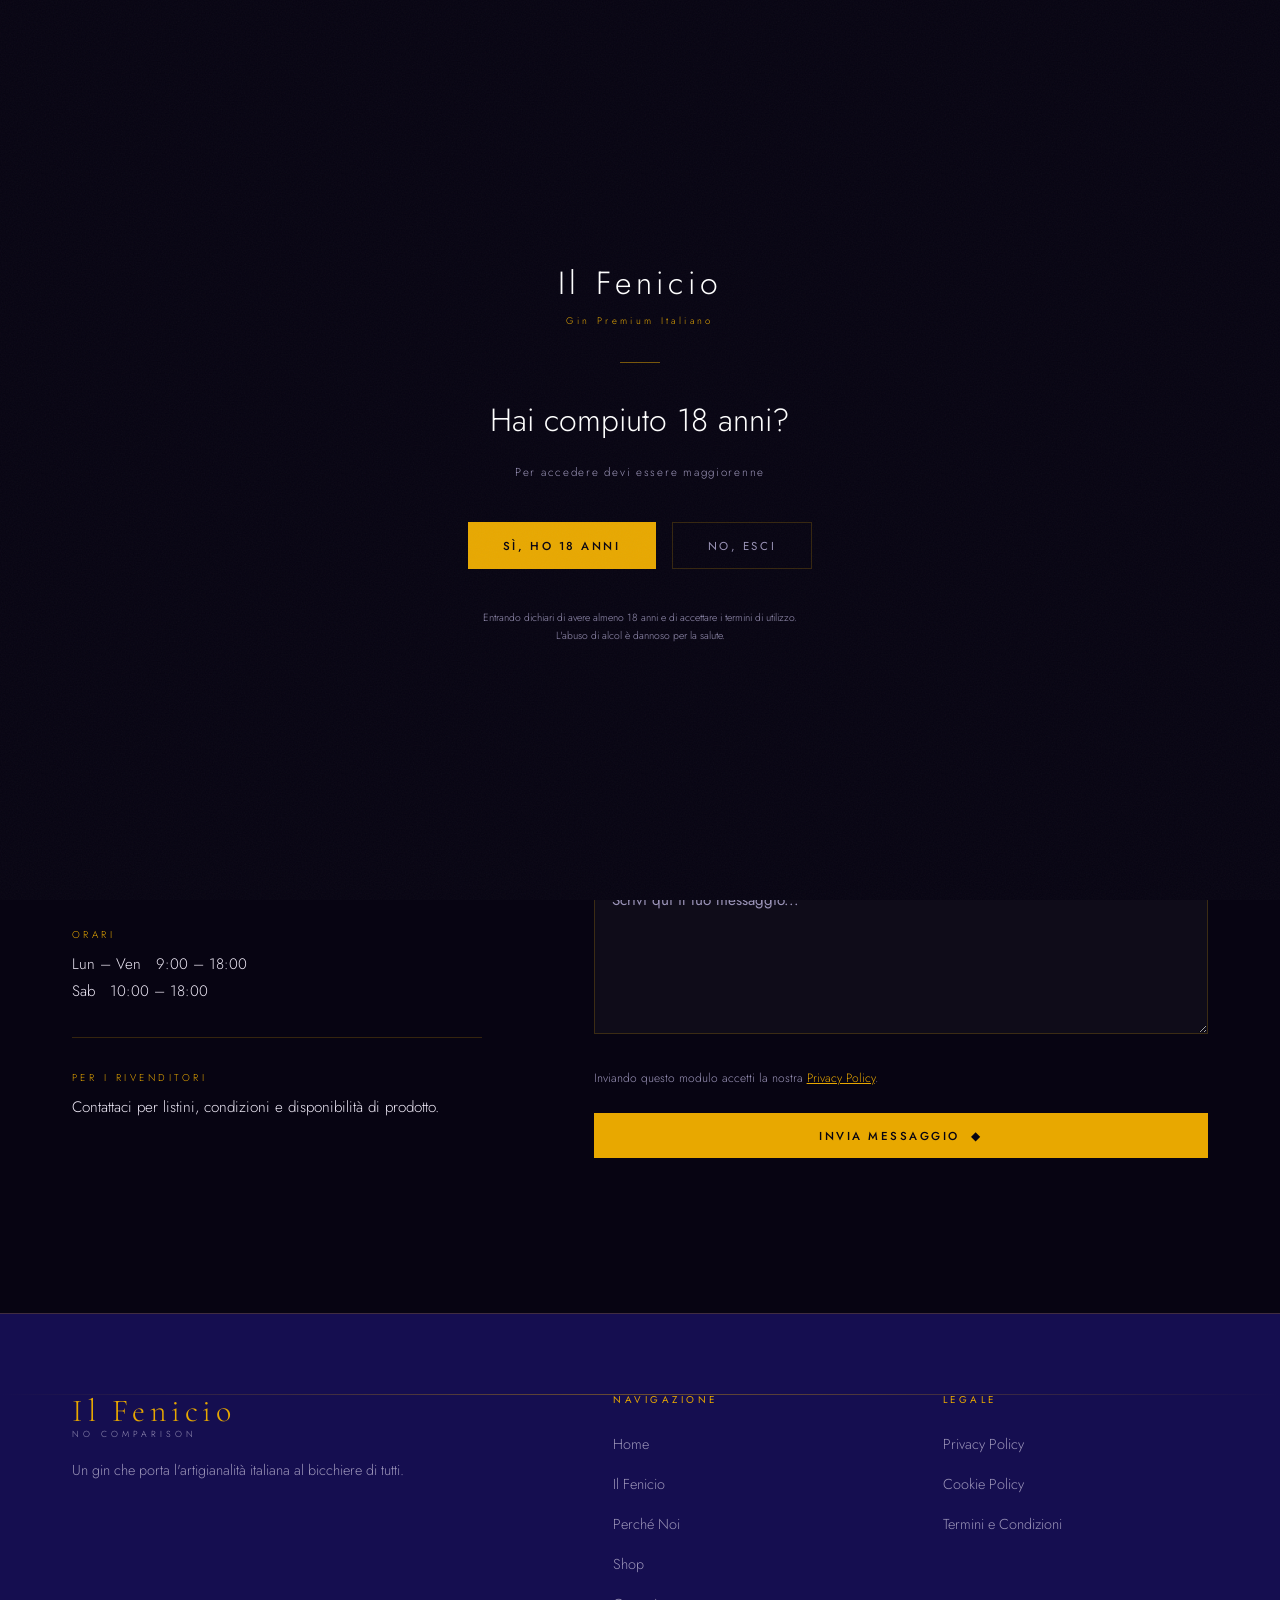
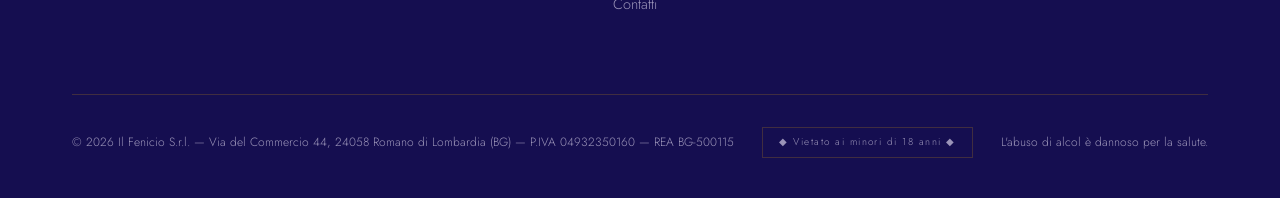
==== contatti.html @ 761fc436 "primo caricamento sito Il Fenicio Gin" ====
﻿<!DOCTYPE html>
<html lang="it">
<head>
  <meta charset="UTF-8">
  <meta name="viewport" content="width=device-width, initial-scale=1.0">
  <title>Contatti — Il Fenicio</title>
  <meta name="description" content="Contatta Il Fenicio Gin. Siamo disponibili per rivenditori, bartender e appassionati.">
  <meta property="og:title" content="Contatti — Il Fenicio">
  <meta property="og:description" content="Scrivici per informazioni su Il Fenicio Gin. Disponibili per rivenditori, bartender e appassionati.">
  <meta property="og:type" content="website">
  <meta property="og:image" content="https://ilfeniciogin.it/img/og-image.jpg">
  <meta name="theme-color" content="#070412">
  <link rel="icon" href="data:image/svg+xml,<svg xmlns='http://www.w3.org/2000/svg' viewBox='0 0 100 100'><text y='.9em' font-size='90'>🍸</text></svg>">
  <link rel="stylesheet" href="css/fonts.css">
  <link rel="stylesheet" href="css/style.css">
</head>
<body>

  <nav class="nav">
    <a href="index.html" class="nav-logo">Il Fenicio <span>Established 2026</span></a>
    <button class="nav-toggle" aria-label="Apri menu"><span></span><span></span><span></span></button>
    <ul class="nav-links">
      <li><a href="index.html">Home</a></li>
      <li><a href="il-gin.html">Il Fenicio</a></li>
      <li><a href="perche-noi.html">Perché Noi</a></li>
      <li><a href="shop.html" class="nav-shop">Shop</a></li>
      <li><a href="contatti.html">Contatti</a></li>
    </ul>
  </nav>

  <div class="page-hero">
    <div class="page-hero-bg"></div>
    <div class="container page-hero-content">
      <span class="section-label">Scrivici</span>
      <h1>Con<em style="color:var(--gold);font-style:italic">tatti</em></h1>
    </div>
  </div>

  <section>
    <div class="container">
      <div class="contact-grid">

        <!-- INFO -->
        <div class="contact-info reveal">
          <h2 style="color:var(--white); font-size:clamp(2rem,5vw,3.5rem); line-height:1.1; margin-bottom:2.5rem">Don't Waste<br><em style="color:var(--gold)">Your Time.</em></h2>

          <div class="contact-detail">
            <div class="contact-detail-label">Email</div>
            <p>ilfeniciogin@gmail.com</p>
          </div>
          <div class="contact-detail">
            <div class="contact-detail-label">Sede</div>
            <p>Bergamo</p>
          </div>
          <div class="contact-detail">
            <div class="contact-detail-label">Orari</div>
            <p>Lun – Ven &nbsp; 9:00 – 18:00<br>Sab &nbsp; 10:00 – 18:00</p>
          </div>
          <div class="contact-detail">
            <div class="contact-detail-label">Per i Rivenditori</div>
            <p>Contattaci per listini, condizioni e disponibilità di prodotto.</p>
          </div>
        </div>

        <!-- FORM -->
        <div class="reveal delay-1">
          <form class="contact-form" action="https://api.web3forms.com/submit" method="POST">
            <input type="hidden" name="access_key" value="f5e52835-49c0-42bb-b066-ba8b397bc527">
            <input type="hidden" name="subject" value="Nuovo messaggio — Il Fenicio Gin">
            <input type="hidden" name="redirect" value="https://ilfeniciogin.it/contatti.html">
            <input type="checkbox" name="botcheck" style="display:none">
            <div class="contact-form-name-row" style="display:grid;grid-template-columns:1fr 1fr;gap:1rem">
              <div class="form-group">
                <label for="nome">Nome</label>
                <input type="text" id="nome" name="nome" placeholder="Il tuo nome" required>
              </div>
              <div class="form-group">
                <label for="cognome">Cognome</label>
                <input type="text" id="cognome" name="cognome" placeholder="Il tuo cognome">
              </div>
            </div>
            <div class="form-group">
              <label for="email">Email</label>
              <input type="email" id="email" name="email" placeholder="la.tua@email.it" required>
            </div>
            <div class="form-group">
              <label for="tipo">Sei un</label>
              <select id="tipo" name="tipo">
                <option value="">Seleziona...</option>
                <option value="appassionato">Appassionato</option>
                <option value="bartender">Bartender</option>
                <option value="rivenditore">Rivenditore</option>
                <option value="ristoratore">Ristoratore</option>
                <option value="altro">Altro</option>
              </select>
            </div>
            <div class="form-group">
              <label for="messaggio">Messaggio</label>
              <textarea id="messaggio" name="messaggio" placeholder="Scrivi qui il tuo messaggio..." required></textarea>
            </div>
            <p style="font-size:0.75rem;margin-bottom:1.5rem;max-width:none">
              Inviando questo modulo accetti la nostra <a href="privacy.html" style="color:var(--gold);text-decoration:underline">Privacy Policy</a>.
            </p>
            <button type="submit" class="btn btn-gold" style="width:100%;justify-content:center">
              Invia Messaggio &nbsp;◆
            </button>
          </form>
        </div>

      </div>
    </div>
  </section>

  <footer>
    <div class="container">
      <div class="footer-grid">
        <div class="footer-brand">
          <div class="footer-brand-logo">Il Fenicio <span>No Comparison</span></div>
          <p>Un gin che porta l'artigianalità italiana al bicchiere di tutti.</p>
        </div>
        <div class="footer-col">
          <h4>Navigazione</h4>
          <ul>
            <li><a href="index.html">Home</a></li>
            <li><a href="il-gin.html">Il Fenicio</a></li>
            <li><a href="perche-noi.html">Perché Noi</a></li>
            <li><a href="shop.html">Shop</a></li>
            <li><a href="contatti.html">Contatti</a></li>
          </ul>
        </div>
        <div class="footer-col">
          <h4>Legale</h4>
          <ul>
            <li><a href="privacy.html">Privacy Policy</a></li>
            <li><a href="cookie-policy.html">Cookie Policy</a></li>
            <li><a href="termini.html">Termini e Condizioni</a></li>
          </ul>
        </div>
      </div>
      <div class="footer-bottom">
        <p>© 2026 Il Fenicio S.r.l. — Via del Commercio 44, 24058 Romano di Lombardia (BG) — P.IVA 04932350160 — REA BG-500115</p>
        <span class="age-badge">◆ Vietato ai minori di 18 anni ◆</span>
        <p>L'abuso di alcol è dannoso per la salute.</p>
      </div>
    </div>
  </footer>
  <script src="js/main.js"></script>
  <script>
    (function(){
      var oldForm = document.querySelector('.contact-form');
      if(!oldForm) return;
      var newForm = oldForm.cloneNode(true);
      oldForm.parentNode.replaceChild(newForm, oldForm);
      newForm.addEventListener('submit', async function(e){
        e.preventDefault();
        var btn = newForm.querySelector('button[type="submit"]');
        btn.textContent = 'Invio in corso...';
        btn.disabled = true;
        btn.style.opacity = '0.6';
        var data = new FormData(newForm);
        try {
          var res = await fetch('https://api.web3forms.com/submit', {method:'POST', body:data});
          var json = await res.json();
          if(json.success){
            btn.textContent = 'Messaggio inviato ◆';
          } else {
            btn.textContent = 'Errore, riprova';
            btn.disabled = false;
            btn.style.opacity = '1';
          }
        } catch(err) {
          btn.textContent = 'Errore, riprova';
          btn.disabled = false;
          btn.style.opacity = '1';
        }
      });
    })();
  </script>

  <!-- COOKIE BANNER -->
  <div id="cookie-banner" style="display:none">
    <p>Utilizziamo cookie tecnici necessari al funzionamento del sito. Per maggiori informazioni consulta la nostra <a href="cookie-policy.html">Cookie Policy</a>.</p>
    <div class="cookie-btns">
      <button id="cookie-accept">Accetta</button>
      <button id="cookie-reject">Rifiuta</button>
    </div>
  </div>
  <script>
    (function(){
      if(!localStorage.getItem('fenicio_cookie')){
        document.getElementById('cookie-banner').style.display='flex';
      }
      document.getElementById('cookie-accept').onclick=function(){
        localStorage.setItem('fenicio_cookie','accepted');
        document.getElementById('cookie-banner').style.display='none';
      };
      document.getElementById('cookie-reject').onclick=function(){
        localStorage.setItem('fenicio_cookie','rejected');
        document.getElementById('cookie-banner').style.display='none';
      };
    })();
  </script>
</body>
</html>
---- css/fonts.css ----
@font-face {
  font-family: 'Cormorant Garamond';
  font-style: normal;
  font-weight: 300;
  font-display: swap;
  src: url('../fonts/cormorant-normal-300.ttf') format('truetype');
}
@font-face {
  font-family: 'Cormorant Garamond';
  font-style: normal;
  font-weight: 400;
  font-display: swap;
  src: url('../fonts/cormorant-normal-400.ttf') format('truetype');
}
@font-face {
  font-family: 'Cormorant Garamond';
  font-style: normal;
  font-weight: 600;
  font-display: swap;
  src: url('../fonts/cormorant-normal-600.ttf') format('truetype');
}
@font-face {
  font-family: 'Cormorant Garamond';
  font-style: italic;
  font-weight: 300;
  font-display: swap;
  src: url('../fonts/cormorant-italic-300.ttf') format('truetype');
}
@font-face {
  font-family: 'Cormorant Garamond';
  font-style: italic;
  font-weight: 400;
  font-display: swap;
  src: url('../fonts/cormorant-italic-400.ttf') format('truetype');
}
@font-face {
  font-family: 'Jost';
  font-style: normal;
  font-weight: 300;
  font-display: swap;
  src: url('../fonts/jost-normal-300.ttf') format('truetype');
}
@font-face {
  font-family: 'Jost';
  font-style: normal;
  font-weight: 400;
  font-display: swap;
  src: url('../fonts/jost-normal-400.ttf') format('truetype');
}
@font-face {
  font-family: 'Jost';
  font-style: normal;
  font-weight: 500;
  font-display: swap;
  src: url('../fonts/jost-normal-500.ttf') format('truetype');
}
---- css/style.css ----
/* ===========================
   IL FENICIO — Design System
   =========================== */

:root {
  --deep:       #070412;
  --violet:     #2A1880;
  --violet-mid: #150E50;
  --gold:       #E8A800;
  --gold-light: #F5C842;
  --white:      #FFFFFF;
  --off-white:  #EDE8F5;
  --muted:      #9B94B8;
  --border:     rgba(232, 168, 0, 0.2);
  --font-display: 'Cormorant Garamond', serif;
  --font-body:    'Jost', sans-serif;
  --ease: 0.4s cubic-bezier(0.25, 0.46, 0.45, 0.94);
}

*, *::before, *::after { box-sizing: border-box; margin: 0; padding: 0; }

html { scroll-behavior: smooth; }

body {
  background: var(--deep);
  color: var(--off-white);
  font-family: var(--font-body);
  font-weight: 300;
  line-height: 1.7;
  overflow-x: hidden;
}

/* Grain texture */
body::after {
  content: '';
  position: fixed;
  inset: 0;
  background-image: url("data:image/svg+xml,%3Csvg xmlns='http://www.w3.org/2000/svg' width='300' height='300'%3E%3Cfilter id='n'%3E%3CfeTurbulence type='fractalNoise' baseFrequency='0.75' numOctaves='4' stitchTiles='stitch'/%3E%3C/filter%3E%3Crect width='100%25' height='100%25' filter='url(%23n)' opacity='0.04'/%3E%3C/svg%3E");
  pointer-events: none;
  z-index: 9999;
}

h1, h2, h3, h4 {
  font-family: var(--font-display);
  font-weight: 400;
  letter-spacing: 0.04em;
  line-height: 1.1;
}

h1 { font-size: clamp(3.5rem, 9vw, 8rem); }
h2 { font-size: clamp(2rem, 4vw, 3.5rem); }
h3 { font-size: clamp(1.3rem, 2vw, 1.9rem); }

p {
  font-size: clamp(0.9rem, 1.4vw, 1.05rem);
  color: var(--muted);
  max-width: 65ch;
  line-height: 1.8;
}

a { color: inherit; text-decoration: none; }
img { max-width: 100%; display: block; }

.container {
  max-width: 1200px;
  margin: 0 auto;
  padding: 0 2rem;
}

.ornament {
  display: flex;
  align-items: center;
  gap: 1rem;
  color: var(--gold);
  font-size: 0.7rem;
  letter-spacing: 0.4em;
  text-transform: uppercase;
}
.ornament::before, .ornament::after {
  content: '';
  flex: 1;
  height: 1px;
  background: linear-gradient(to right, transparent, var(--gold), transparent);
}

/* ── NAVIGATION ── */
.nav {
  position: fixed;
  top: 0; left: 0; right: 0;
  z-index: 100;
  padding: 1.8rem 2rem;
  display: flex;
  align-items: center;
  justify-content: space-between;
  transition: background var(--ease), padding var(--ease), border-color var(--ease);
  background: rgba(7, 4, 18, 0.75);
  backdrop-filter: blur(16px);
  border-bottom: 1px solid var(--border);
}

/* Homepage: navbar trasparente finché non si scrolla */
.page-home .nav {
  background: transparent;
  backdrop-filter: none;
  border-bottom-color: transparent;
}
.page-home .nav.scrolled {
  background: rgba(7, 4, 18, 0.95);
  backdrop-filter: blur(24px);
  border-bottom-color: var(--border);
}
.nav.scrolled {
  background: rgba(7, 4, 18, 0.95);
  backdrop-filter: blur(24px);
  padding: 1rem 2rem;
  border-bottom-color: var(--border);
}
.nav.menu-open {
  backdrop-filter: none !important;
  background: transparent !important;
  border-bottom-color: transparent !important;
}
.nav-logo {
  font-family: var(--font-display);
  font-size: 1.5rem;
  letter-spacing: 0.18em;
  color: var(--gold);
  line-height: 1;
}
.nav-logo span {
  display: block;
  font-family: var(--font-body);
  font-size: 0.52rem;
  letter-spacing: 0.45em;
  color: var(--muted);
  text-transform: uppercase;
  margin-top: 2px;
}
.nav-links {
  display: flex;
  gap: 2.5rem;
  list-style: none;
}
.nav-links a {
  font-size: 0.72rem;
  letter-spacing: 0.22em;
  text-transform: uppercase;
  color: var(--muted);
  transition: color var(--ease);
  position: relative;
  padding-bottom: 3px;
}
.nav-links a::after {
  content: '';
  position: absolute;
  bottom: 0; left: 0;
  width: 0; height: 1px;
  background: var(--gold);
  transition: width var(--ease);
}
.nav-links a:hover, .nav-links a.active { color: var(--gold); }
.nav-links a:hover::after, .nav-links a.active::after { width: 100%; }
.nav-links a.nav-shop {
  color: var(--gold);
  font-weight: 500;
  letter-spacing: 0.28em;
}
.nav-links a.nav-shop::after { width: 0; }
.nav-links a.nav-shop:hover::after { width: 100%; }

.nav-toggle {
  display: none;
  flex-direction: column;
  gap: 6px;
  cursor: pointer;
  background: none;
  border: none;
  padding: 4px;
}
.nav-toggle span {
  display: block;
  width: 22px;
  height: 1px;
  background: var(--gold);
  transition: var(--ease);
}

@media (max-width: 768px) {
  .nav-toggle { display: flex; }
  .nav-links {
    position: fixed;
    inset: 0;
    background: rgba(7, 4, 18, 0.98);
    backdrop-filter: blur(24px);
    flex-direction: column;
    align-items: center;
    justify-content: center;
    gap: 2.5rem;
    opacity: 0;
    pointer-events: none;
    transition: opacity 0.35s ease;
    z-index: 99;
  }
  .nav-links.open {
    opacity: 1;
    pointer-events: auto;
  }
  .nav-links a {
    font-size: 1.4rem;
    letter-spacing: 0.25em;
    transition: color var(--ease), transform 0.3s ease;
  }
  .nav-links a.nav-shop { font-size: 1.4rem; }
  .nav-toggle.open span:nth-child(1) {
    transform: translateY(7px) rotate(45deg);
  }
  .nav-toggle.open span:nth-child(2) {
    opacity: 0;
    transform: scaleX(0);
  }
  .nav-toggle.open span:nth-child(3) {
    transform: translateY(-7px) rotate(-45deg);
  }
  .nav-toggle span {
    transition: transform var(--ease), opacity var(--ease);
  }
}

/* ── HERO ── */
#particles {
  position: absolute;
  inset: 0;
  z-index: 1;
  pointer-events: none;
}

.hero {
  min-height: 100vh;
  display: grid;
  place-items: center;
  position: relative;
  overflow: hidden;
  padding: 7rem 2rem 5rem;
}
.hero-bg {
  position: absolute;
  inset: 0;
  background:
    radial-gradient(ellipse 90% 70% at 50% 45%, rgba(42, 24, 128, 0.85) 0%, rgba(20, 10, 60, 0.6) 50%, transparent 80%),
    var(--deep);
  z-index: 0;
}
.hero-bg::after {
  content: '';
  position: absolute;
  inset: 0;
  background: repeating-linear-gradient(
    0deg,
    transparent,
    transparent 38px,
    rgba(232, 168, 0, 0.012) 38px,
    rgba(232, 168, 0, 0.012) 40px
  );
}
.hero-content {
  position: relative;
  z-index: 2;
  text-align: center;
  display: flex;
  flex-direction: column;
  align-items: center;
  gap: 1.2rem;
}
.hero-eyebrow {
  font-size: 0.68rem;
  letter-spacing: 0.55em;
  text-transform: uppercase;
  color: var(--gold);
  opacity: 0;
  transform: translateY(-10px);
  transition: opacity 0.8s ease, transform 0.8s ease;
}
.hero-eyebrow.visible { opacity: 1; transform: translateY(0); }

/* Word reveal */
.hero-title {
  color: var(--white);
  line-height: 0.88;
}
.hero-title em {
  display: block;
  font-style: italic;
  color: var(--gold);
  text-shadow: 0 0 120px rgba(232, 168, 0, 0.5), 0 0 40px rgba(232, 168, 0, 0.3);
}
.word-reveal {
  display: block;
  opacity: 0;
  transform: translateY(40px) skewY(3deg);
  transition: opacity 0.9s cubic-bezier(0.16, 1, 0.3, 1), transform 0.9s cubic-bezier(0.16, 1, 0.3, 1);
}
.word-reveal.visible { opacity: 1; transform: translateY(0) skewY(0); }

/* Bottle wrap & effects */
.bottle-wrap {
  position: relative;
  width: min(280px, 40vw);
  display: flex;
  justify-content: center;
  align-items: flex-end;
  opacity: 0;
  transform: translateY(30px);
  transition: opacity 1s ease 0.6s, transform 1s ease 0.6s;
}
.bottle-wrap.visible { opacity: 1; transform: translateY(0); }

.hero-bottle {
  width: 100%;
  position: relative;
  z-index: 3;
  filter: drop-shadow(0 20px 40px rgba(42, 24, 128, 0.8)) drop-shadow(0 0 80px rgba(232, 168, 0, 0.15));
  animation: float 7s ease-in-out infinite;
}

/* Pulsing glow behind bottle */
.bottle-glow {
  position: absolute;
  width: 200%;
  height: 200%;
  top: 50%; left: 50%;
  transform: translate(-50%, -50%);
  background: radial-gradient(ellipse, rgba(42, 24, 128, 0.7) 0%, rgba(232, 168, 0, 0.08) 40%, transparent 70%);
  border-radius: 50%;
  animation: glowPulse 4s ease-in-out infinite;
  z-index: 1;
}

/* Expanding rings */
.bottle-ring {
  position: absolute;
  border-radius: 50%;
  border: 1px solid rgba(232, 168, 0, 0.3);
  top: 50%; left: 50%;
  transform: translate(-50%, -50%) scale(0);
  z-index: 2;
}
.ring-1 { width: 120%; height: 120%; animation: ringExpand 4s ease-out 0s infinite; }
.ring-2 { width: 150%; height: 150%; animation: ringExpand 4s ease-out 1.2s infinite; }
.ring-3 { width: 180%; height: 180%; animation: ringExpand 4s ease-out 2.4s infinite; }

/* Light rays */
.bottle-rays {
  position: absolute;
  width: 100%;
  height: 100%;
  top: 0; left: 0;
  z-index: 2;
  background:
    conic-gradient(from 0deg at 50% 50%,
      transparent 0deg,
      rgba(232, 168, 0, 0.04) 10deg,
      transparent 20deg,
      transparent 60deg,
      rgba(232, 168, 0, 0.04) 70deg,
      transparent 80deg,
      transparent 160deg,
      rgba(232, 168, 0, 0.03) 170deg,
      transparent 180deg,
      transparent 240deg,
      rgba(232, 168, 0, 0.04) 250deg,
      transparent 260deg,
      transparent 300deg,
      rgba(232, 168, 0, 0.03) 310deg,
      transparent 320deg
    );
  border-radius: 50%;
  width: 300%;
  height: 300%;
  top: 50%; left: 50%;
  transform: translate(-50%, -50%);
  animation: raysRotate 20s linear infinite;
}

/* Reflection puddle */
.bottle-reflection {
  position: absolute;
  bottom: -20px;
  left: 50%;
  transform: translateX(-50%);
  width: 60%;
  height: 30px;
  background: radial-gradient(ellipse, rgba(232, 168, 0, 0.2) 0%, transparent 70%);
  filter: blur(8px);
  z-index: 2;
  animation: reflectionPulse 7s ease-in-out infinite;
}

.hero-sub {
  font-size: 0.72rem;
  letter-spacing: 0.45em;
  text-transform: uppercase;
  color: var(--muted);
  display: flex;
  align-items: center;
  gap: 1rem;
  opacity: 0;
  transform: translateY(10px);
  transition: opacity 0.8s ease 1s, transform 0.8s ease 1s;
}
.hero-sub.visible { opacity: 1; transform: translateY(0); }
.hero-sub::before, .hero-sub::after { content: '◆'; color: var(--gold); font-size: 0.45rem; }

.hero-cta {
  display: flex;
  gap: 1rem;
  flex-wrap: wrap;
  justify-content: center;
  opacity: 0;
  transform: translateY(10px);
  transition: opacity 0.8s ease 1.2s, transform 0.8s ease 1.2s;
}
.hero-cta.visible { opacity: 1; transform: translateY(0); }

.scroll-line {
  position: absolute;
  bottom: 2.5rem;
  left: 50%;
  transform: translateX(-50%);
  display: flex;
  flex-direction: column;
  align-items: center;
  gap: 8px;
  color: var(--muted);
  font-size: 0.6rem;
  letter-spacing: 0.35em;
  text-transform: uppercase;
  animation: pulse 2.5s ease-in-out infinite;
  z-index: 2;
}
.scroll-line::after {
  content: '';
  width: 1px;
  height: 42px;
  background: linear-gradient(to bottom, var(--gold), transparent);
}

/* ── NEW KEYFRAMES ── */
@keyframes glowPulse {
  0%, 100% { opacity: 0.6; transform: translate(-50%, -50%) scale(1); }
  50%       { opacity: 1;   transform: translate(-50%, -50%) scale(1.15); }
}
@keyframes ringExpand {
  0%   { transform: translate(-50%, -50%) scale(0.3); opacity: 0.8; }
  100% { transform: translate(-50%, -50%) scale(1.4); opacity: 0; }
}
@keyframes raysRotate {
  from { transform: translate(-50%, -50%) rotate(0deg); }
  to   { transform: translate(-50%, -50%) rotate(360deg); }
}
@keyframes reflectionPulse {
  0%, 100% { opacity: 0.6; width: 55%; }
  50%       { opacity: 1;   width: 70%; }
}

/* ── BUTTONS ── */
.btn {
  display: inline-flex;
  align-items: center;
  gap: 0.5rem;
  padding: 0.9rem 2.2rem;
  font-family: var(--font-body);
  font-size: 0.72rem;
  letter-spacing: 0.22em;
  text-transform: uppercase;
  cursor: pointer;
  border: none;
  transition: all var(--ease);
}
.btn-gold {
  background: var(--gold);
  color: var(--deep);
  font-weight: 500;
}
.btn-gold:hover {
  background: var(--gold-light);
  transform: translateY(-3px);
  box-shadow: 0 10px 35px rgba(232, 168, 0, 0.3);
}
.btn-outline {
  background: transparent;
  color: var(--gold);
  border: 1px solid rgba(232, 168, 0, 0.4);
}
.btn-outline:hover {
  border-color: var(--gold);
  background: rgba(232, 168, 0, 0.06);
  transform: translateY(-3px);
}

/* ── SECTIONS ── */
section { padding: 8rem 0; }
.section-label {
  font-size: 0.63rem;
  letter-spacing: 0.5em;
  text-transform: uppercase;
  color: var(--gold);
  margin-bottom: 1.2rem;
  display: block;
}

/* ── INTRO ── */
.intro-grid {
  display: grid;
  grid-template-columns: 1fr 1.2fr;
  gap: 6rem;
  align-items: center;
}
.intro-image {
  position: relative;
  display: flex;
  justify-content: center;
}
.intro-image img {
  max-width: 380px;
  filter: drop-shadow(0 30px 80px rgba(42, 24, 128, 0.6));
  animation: float 8s ease-in-out infinite;
  animation-delay: 1s;
}
.intro-image::before {
  content: '';
  position: absolute;
  width: 350px;
  height: 350px;
  border-radius: 50%;
  background: radial-gradient(circle, rgba(42, 24, 128, 0.35), transparent 70%);
  top: 50%; left: 50%;
  transform: translate(-50%, -50%);
}
.intro-text h2 { color: var(--white); margin-bottom: 1.5rem; }
.intro-text p + p { margin-top: 1rem; }

/* ── HERO PHOTO (immagine1) ── */
.hero-photo {
  padding: 0;
  align-items: flex-end;
  justify-items: start;
}

.hero-photo-bg {
  position: absolute;
  inset: 0;
  z-index: 0;
}
.hero-photo-img {
  width: 100%;
  height: 100%;
  object-fit: contain;
  object-position: center;
  display: block;
  filter: contrast(1.05) saturate(1.08) brightness(1.02);
}
.hero-photo-overlay {
  position: absolute;
  inset: 0;
  background:
    linear-gradient(to right, rgba(7,4,18,0.6) 0%, rgba(7,4,18,0.1) 50%, transparent 100%),
    linear-gradient(to top,   rgba(7,4,18,0.7) 0%, transparent 40%);
}
.hero-photo .hero-content {
  padding: 0 4rem 5rem;
  align-items: flex-start;
  text-align: left;
  max-width: 750px;
  gap: 1rem;
}
.hero-photo .hero-title {
  font-size: clamp(4.5rem, 12vw, 11rem);
  letter-spacing: 0.08em;
}
.hero-photo .hero-title em {
  font-style: normal;
  letter-spacing: 0.08em;
}
.hero-photo .hero-sub     { justify-content: flex-start; }
.hero-photo .hero-cta     { justify-content: flex-start; }
.hero-photo .hero-eyebrow { text-align: left; }

@media (max-width: 768px) {
  .hero-photo .hero-content {
    padding: 0 1.5rem 4rem;
    align-items: flex-start;
    text-align: left;
  }
}

/* ── QUOTE PHOTO (immagine3) ── */
.quote-photo {
  position: relative;
  overflow: hidden;
}
.quote-photo-bg {
  position: absolute;
  inset: 0;
  z-index: 0;
}
.quote-photo-bg img {
  width: 100%;
  height: 100%;
  object-fit: cover;
  object-position: center;
  transform: scale(1.05);
  transition: transform 8s ease;
  image-rendering: -webkit-optimize-contrast;
  filter: contrast(1.1) saturate(1.15) brightness(1.02);
}
.quote-photo:hover .quote-photo-bg img { transform: scale(1); }
.quote-photo-overlay {
  position: absolute;
  inset: 0;
  background: rgba(7, 4, 18, 0.72);
}

/* ── QUOTE ── */
.quote-section {
  background: linear-gradient(135deg, var(--violet-mid) 0%, rgba(42, 24, 128, 0.4) 100%);
  border-top: 1px solid var(--border);
  border-bottom: 1px solid var(--border);
  padding: 7rem 0;
  text-align: center;
}
.quote-section blockquote {
  font-family: var(--font-display);
  font-size: clamp(1.5rem, 3vw, 2.6rem);
  font-style: italic;
  color: var(--white);
  max-width: 820px;
  margin: 2rem auto;
  line-height: 1.35;
}
.quote-section cite {
  font-size: 0.65rem;
  letter-spacing: 0.35em;
  text-transform: uppercase;
  color: var(--gold);
  font-style: normal;
}

/* ── FEATURE CARDS ── */
.features { background: linear-gradient(180deg, var(--deep) 0%, rgba(21, 14, 80, 0.4) 50%, var(--deep) 100%); }
.features-header { text-align: center; margin-bottom: 4rem; }
.features-header h2 { color: var(--white); }
.features-grid {
  display: grid;
  grid-template-columns: repeat(3, 1fr);
  gap: 1px;
  background: var(--border);
  border: 1px solid var(--border);
}
.feature-card {
  background: var(--deep);
  padding: 3rem 2.2rem;
  position: relative;
  overflow: hidden;
  transition: background var(--ease), transform var(--ease);
}
.feature-card::before {
  content: '';
  position: absolute;
  top: 0; left: 0; right: 0;
  height: 2px;
  background: var(--gold);
  transform: scaleX(0);
  transform-origin: left;
  transition: transform var(--ease);
}
.feature-card:hover { background: rgba(42, 24, 128, 0.15); }
.feature-card:hover::before { transform: scaleX(1); }
.feature-num {
  font-family: var(--font-display);
  font-size: 5rem;
  color: rgba(232, 168, 0, 0.07);
  line-height: 1;
  margin-bottom: 1rem;
}
.feature-card h3 { color: var(--white); margin-bottom: 0.8rem; }
.feature-link {
  display: inline-flex;
  align-items: center;
  gap: 0.4rem;
  color: var(--gold);
  font-size: 0.68rem;
  letter-spacing: 0.2em;
  text-transform: uppercase;
  margin-top: 1.5rem;
  transition: gap var(--ease);
}
.feature-link:hover { gap: 0.8rem; }

/* ── PAGE HERO ── */
.page-hero {
  min-height: 45vh;
  display: flex;
  align-items: flex-end;
  padding: 9rem 0 4rem;
  position: relative;
  overflow: hidden;
}
.page-hero-bg {
  position: absolute;
  inset: 0;
  background:
    radial-gradient(ellipse 60% 80% at 20% 70%, rgba(42, 24, 128, 0.5), transparent 70%),
    var(--deep);
}
.page-hero-bg::after {
  content: '';
  position: absolute;
  inset: 0;
  background: repeating-linear-gradient(
    90deg,
    transparent,
    transparent 58px,
    rgba(232, 168, 0, 0.012) 58px,
    rgba(232, 168, 0, 0.012) 60px
  );
}
.page-hero-content { position: relative; z-index: 2; }
.page-hero-content h1 { color: var(--white); }

/* ── SPECS BAR ── */
.specs-bar {
  display: flex;
  align-items: center;
  gap: 0;
  border: 1px solid var(--border);
  background: rgba(255,255,255,0.02);
  overflow: hidden;
}
.spec {
  flex: 1;
  text-align: center;
  padding: 2rem 1.5rem;
  border-right: 1px solid var(--border);
  transition: background var(--ease);
}
.spec:last-child { border-right: none; }
.spec:hover { background: rgba(232, 168, 0, 0.04); }
.spec-value {
  font-family: var(--font-display);
  font-size: 2.8rem;
  color: var(--gold);
  line-height: 1;
}
.spec-label {
  font-size: 0.6rem;
  letter-spacing: 0.35em;
  text-transform: uppercase;
  color: var(--muted);
  margin-top: 0.4rem;
}

/* ── BOTANICHE ── */
.botaniche-grid {
  display: grid;
  grid-template-columns: repeat(auto-fill, minmax(220px, 1fr));
  gap: 1px;
  background: var(--border);
  margin-top: 3rem;
  border: 1px solid var(--border);
}
.botanica-item {
  background: var(--deep);
  padding: 1.8rem;
  border-left: 3px solid transparent;
  transition: all var(--ease);
}
.botanica-item:hover {
  background: rgba(42, 24, 128, 0.15);
  border-left-color: var(--gold);
}
.botanica-item h4 {
  font-family: var(--font-display);
  font-size: 1.2rem;
  color: var(--white);
  margin-bottom: 0.4rem;
}
.botanica-item p { font-size: 0.88rem; margin: 0; max-width: none; }

/* ── VALUES ── */
.values-grid {
  display: grid;
  grid-template-columns: 1fr 1fr;
  gap: 3rem 4rem;
  margin-top: 4rem;
}
.value-item { display: flex; gap: 1.5rem; align-items: flex-start; }
.value-icon {
  width: 48px;
  height: 48px;
  border: 1px solid rgba(232, 168, 0, 0.4);
  display: grid;
  place-items: center;
  flex-shrink: 0;
  color: var(--gold);
  font-size: 1.3rem;
  font-family: var(--font-display);
  transition: border-color var(--ease), background var(--ease);
}
.value-item:hover .value-icon {
  border-color: var(--gold);
  background: rgba(232, 168, 0, 0.08);
}
.value-item h3 { color: var(--white); font-size: 1.3rem; margin-bottom: 0.5rem; }
.value-item p { font-size: 0.92rem; margin: 0; }

/* ── CONTACT ── */
.contact-grid {
  display: grid;
  grid-template-columns: 1fr 1.5fr;
  gap: 7rem;
  align-items: start;
}
.contact-info h3 { color: var(--white); margin-bottom: 2.5rem; }
.contact-detail {
  margin-bottom: 2rem;
  padding-bottom: 2rem;
  border-bottom: 1px solid var(--border);
}
.contact-detail:last-child { border-bottom: none; }
.contact-detail-label {
  font-size: 0.62rem;
  letter-spacing: 0.35em;
  text-transform: uppercase;
  color: var(--gold);
  margin-bottom: 0.4rem;
}
.contact-detail p { margin: 0; color: var(--off-white); font-size: 0.95rem; max-width: none; }

.form-group { margin-bottom: 1.6rem; }
.form-group label {
  display: block;
  font-size: 0.62rem;
  letter-spacing: 0.35em;
  text-transform: uppercase;
  color: var(--gold);
  margin-bottom: 0.6rem;
}
.form-group input,
.form-group textarea,
.form-group select {
  width: 100%;
  background: rgba(255,255,255,0.03);
  border: 1px solid var(--border);
  color: var(--off-white);
  padding: 0.9rem 1.1rem;
  font-family: var(--font-body);
  font-size: 0.95rem;
  transition: border-color var(--ease), background var(--ease);
  outline: none;
  appearance: none;
}
.form-group input:focus,
.form-group textarea:focus,
.form-group select:focus {
  border-color: rgba(232, 168, 0, 0.6);
  background: rgba(232, 168, 0, 0.03);
}
.form-group textarea { height: 160px; resize: vertical; }
.form-group input::placeholder,
.form-group textarea::placeholder { color: var(--muted); }

/* ── FOOTER ── */
footer {
  background: var(--violet-mid);
  border-top: 1px solid var(--border);
  padding: 5rem 0 2.5rem;
}
.footer-grid {
  display: grid;
  grid-template-columns: 1.8fr 1fr 1fr;
  gap: 4rem;
  margin-bottom: 4rem;
}
.footer-brand-logo {
  font-family: var(--font-display);
  font-size: 2rem;
  color: var(--gold);
  letter-spacing: 0.15em;
  line-height: 1;
}
.footer-brand-logo span {
  display: block;
  font-family: var(--font-body);
  font-size: 0.55rem;
  letter-spacing: 0.45em;
  text-transform: uppercase;
  color: var(--muted);
  margin-top: 3px;
}
.footer-brand p { margin-top: 1.2rem; font-size: 0.9rem; }
.footer-col h4 {
  font-family: var(--font-body);
  font-size: 0.62rem;
  letter-spacing: 0.35em;
  text-transform: uppercase;
  color: var(--gold);
  margin-bottom: 1.5rem;
  font-weight: 400;
}
.footer-col ul { list-style: none; }
.footer-col li { margin-bottom: 0.8rem; }
.footer-col a { color: var(--muted); font-size: 0.9rem; transition: color var(--ease); }
.footer-col a:hover { color: var(--gold); }
.footer-bottom {
  border-top: 1px solid var(--border);
  padding-top: 2rem;
  display: flex;
  justify-content: space-between;
  align-items: center;
  flex-wrap: wrap;
  gap: 1rem;
}
.footer-bottom p { font-size: 0.75rem; color: var(--muted); margin: 0; max-width: none; }
.age-badge {
  font-size: 0.62rem;
  letter-spacing: 0.15em;
  color: var(--muted);
  border: 1px solid var(--border);
  padding: 0.4rem 1rem;
}

/* ── PRIVACY ── */
.privacy-content { max-width: 800px; }
.privacy-content h2 {
  font-size: 1.6rem;
  color: var(--white);
  margin: 3.5rem 0 1rem;
  padding-top: 3.5rem;
  border-top: 1px solid var(--border);
}
.privacy-content h2:first-of-type { border-top: none; }
.privacy-content p { margin-bottom: 1rem; max-width: none; }
.privacy-content ul { color: var(--muted); padding-left: 1.5rem; margin-bottom: 1rem; }
.privacy-content li { margin-bottom: 0.5rem; font-size: 0.95rem; }
.privacy-content a { color: var(--gold); text-decoration: underline; }

/* ── ANIMATIONS ── */
@keyframes float {
  0%, 100% { transform: translateY(0); }
  50%       { transform: translateY(-16px); }
}
@keyframes fadeUp {
  from { opacity: 0; transform: translateY(24px); }
  to   { opacity: 1; transform: translateY(0); }
}
@keyframes fadeDown {
  from { opacity: 0; transform: translateY(-12px); }
  to   { opacity: 1; transform: translateY(0); }
}
@keyframes pulse {
  0%, 100% { opacity: 0.4; }
  50%       { opacity: 1; }
}

.reveal {
  opacity: 0;
  transform: translateY(28px);
  transition: opacity 0.9s ease, transform 0.9s ease;
}
.reveal.visible { opacity: 1; transform: translateY(0); }
.delay-1 { transition-delay: 0.12s; }
.delay-2 { transition-delay: 0.24s; }
.delay-3 { transition-delay: 0.36s; }

/* ── CUSTOM CURSOR ── */
.cursor-dot,
.cursor-ring {
  position: fixed;
  border-radius: 50%;
  pointer-events: none;
  z-index: 10000;
  opacity: 0;
  transition: opacity 0.3s;
}
.cursor-dot {
  width: 6px; height: 6px;
  background: var(--gold);
  margin: -3px 0 0 -3px;
  transition: opacity 0.3s, width 0.25s, height 0.25s, margin 0.25s;
}
.cursor-ring {
  width: 34px; height: 34px;
  border: 1px solid rgba(232,168,0,0.45);
  margin: -17px 0 0 -17px;
  transition: opacity 0.3s, width 0.4s cubic-bezier(0.16,1,0.3,1), height 0.4s cubic-bezier(0.16,1,0.3,1), margin 0.4s cubic-bezier(0.16,1,0.3,1), border-color 0.3s;
}
.cursor-dot.hovered  { width: 10px; height: 10px; margin: -5px 0 0 -5px; }
.cursor-ring.hovered { width: 54px; height: 54px; margin: -27px 0 0 -27px; border-color: rgba(232,168,0,0.9); }

/* ── FOCUS VISIBLE (WCAG) ── */
:focus-visible {
  outline: 2px solid var(--gold);
  outline-offset: 3px;
  border-radius: 2px;
}

/* ── TICKER ── */
.ticker {
  overflow: hidden;
  border-top: 1px solid var(--border);
  border-bottom: 1px solid var(--border);
  padding: 0.85rem 0;
  background: rgba(42, 24, 128, 0.12);
}
.ticker-inner {
  display: flex;
  width: max-content;
  animation: ticker 30s linear infinite;
}
.ticker-inner:hover { animation-play-state: paused; }
.ticker-track {
  display: flex;
  align-items: center;
  gap: 3rem;
  padding-right: 3rem;
  font-size: 0.62rem;
  letter-spacing: 0.38em;
  text-transform: uppercase;
  color: var(--muted);
  white-space: nowrap;
  user-select: none;
}
.ticker-track .t-gold { color: var(--gold); font-size: 0.45rem; }
@keyframes ticker {
  from { transform: translateX(0); }
  to   { transform: translateX(-50%); }
}

/* ── FEATURE CARD — sweep + tilt ── */
.feature-card {
  transform-style: preserve-3d;
  will-change: transform;
}
.feature-card::after {
  content: '';
  position: absolute;
  inset: 0;
  background: linear-gradient(to top, rgba(232,168,0,0.05) 0%, transparent 60%);
  opacity: 0;
  transition: opacity var(--ease);
  pointer-events: none;
  z-index: 0;
}
.feature-card:hover::after { opacity: 1; }
.feature-card > * { position: relative; z-index: 1; }
.feature-num {
  font-family: var(--font-display);
  font-size: 5.5rem;
  color: rgba(232,168,0,0.06);
  line-height: 1;
  margin-bottom: 0.8rem;
  transition: color var(--ease);
}
.feature-card:hover .feature-num { color: rgba(232,168,0,0.12); }

/* ── FEATURE LINK ── */
.feature-link {
  position: relative;
  overflow: hidden;
}
.feature-link::after {
  content: '→';
  position: absolute;
  right: 0;
  transform: translateX(150%);
  transition: transform var(--ease);
}
.feature-link:hover { gap: 0.4rem; }
.feature-link:hover::after { transform: translateX(0); }

/* ── QUOTE MARK ── */
.quote-section blockquote::before {
  content: '\201C';
  display: block;
  font-family: var(--font-display);
  font-size: 6rem;
  color: rgba(232,168,0,0.2);
  line-height: 0.6;
  margin-bottom: 1rem;
}

/* ── FOOTER GLOW ── */
footer::before {
  content: '';
  display: block;
  height: 1px;
  background: linear-gradient(to right, transparent, rgba(232,168,0,0.4), transparent);
}

/* ── BOTANICA BORDER REVEAL ── */
.botanica-item {
  border-left: 3px solid transparent;
  background-image: linear-gradient(var(--deep), var(--deep)),
                    linear-gradient(to bottom, var(--gold), var(--gold));
  background-origin: border-box;
  background-clip: padding-box, border-box;
  background-size: 100% 0%, 100% 0%;
  transition: background-size var(--ease), background-color var(--ease);
}
.botanica-item:hover {
  background-size: 100% 100%, 100% 100%;
  background-color: rgba(42,24,128,0.15);
  border-left-color: var(--gold);
}

/* ── RESPONSIVE ── */
@media (max-width: 1024px) {
  .intro-grid { gap: 3rem; }
  .footer-grid { grid-template-columns: 1fr 1fr; }
}

@media (max-width: 768px) {

  /* ── Spacing ── */
  section { padding: 4rem 0; }
  .container { padding: 0 1.4rem; }

  /* ── Typography ── */
  h1 { font-size: clamp(3rem, 14vw, 5.5rem); }
  h2 { font-size: clamp(1.8rem, 7vw, 2.8rem); }
  h3 { font-size: clamp(1.2rem, 5vw, 1.6rem); }
  p  { font-size: 0.95rem; line-height: 1.85; }

  /* ── Nav ── */
  .nav { padding: 1.2rem 1.4rem; }
  .nav-logo { font-size: 1.25rem; letter-spacing: 0.12em; }

  /* ── Hero mobile ── */
  .hero { min-height: 100svh; }
  .hero-photo .hero-content {
    padding: 0 1.4rem 3rem;
    gap: 1rem;
  }
  .hero-photo .hero-title {
    font-size: clamp(3.5rem, 18vw, 6rem);
    letter-spacing: 0.04em;
    line-height: 0.95;
  }
  .hero-eyebrow { font-size: 0.6rem; letter-spacing: 0.4em; }
  .hero-sub     { font-size: 0.65rem; letter-spacing: 0.28em; }
  .hero-cta {
    flex-direction: column;
    width: 100%;
    gap: 0.85rem;
    margin-top: 1rem;
  }
  .hero-cta .btn {
    width: 100%;
    justify-content: center;
    min-height: 54px;
    font-size: 0.65rem;
    letter-spacing: 0.28em;
  }

  /* ── Ticker ── */
  .ticker { display: block; overflow: hidden; }

  /* ── Intro ── */
  .intro-grid   { grid-template-columns: 1fr; gap: 0; }
  .intro-image  { display: none; }
  .intro-text   { padding: 0; }
  .intro-text h2 { font-size: clamp(1.8rem, 7.5vw, 2.6rem); }
  .intro-text p  { max-width: none; }

  /* ── Quote ── */
  .quote-section { padding: 4rem 0; }
  .quote-section blockquote {
    font-size: clamp(1.2rem, 5.5vw, 1.7rem);
    margin: 1.5rem auto;
    max-width: none;
  }
  .quote-section blockquote::before {
    font-size: 4rem;
    margin-bottom: 0.5rem;
  }

  /* ── Features ── */
  .features { padding: 4rem 0; }
  .features-header { margin-bottom: 2.5rem; }
  .features-header h2 { font-size: clamp(1.6rem, 7vw, 2.2rem); }
  .features-grid { grid-template-columns: 1fr; gap: 1px; }
  .feature-card {
    padding: 2rem 1.5rem;
    transform: none !important;
    transition: background var(--ease) !important;
  }
  .feature-num {
    font-size: 4rem;
    margin-bottom: 0.5rem;
  }
  .feature-card h3 { font-size: 1.4rem; }
  .feature-card p  { font-size: 0.9rem; max-width: none; }

  /* ── Values ── */
  .values-grid   { grid-template-columns: 1fr; gap: 2.2rem; margin-top: 2.5rem; }
  .value-icon    { width: 44px; height: 44px; font-size: 1.1rem; flex-shrink: 0; }
  .value-item h3 { font-size: 1.2rem; margin-bottom: 0.3rem; }
  .value-item p  { font-size: 0.9rem; max-width: none; }

  /* ── Specs ── */
  .specs-bar { flex-wrap: wrap; }
  .spec {
    flex: 0 0 50%;
    border-bottom: 1px solid var(--border);
    padding: 1.5rem 1rem;
  }
  .spec:nth-child(even) { border-left: none; }
  .spec-value { font-size: 2.2rem; }
  .spec-label { font-size: 0.58rem; }

  /* ── Botaniche ── */
  .botaniche-grid { grid-template-columns: 1fr; gap: 1px; }
  .botanica-item  { padding: 1.5rem 1.4rem; }

  /* ── Contact ── */
  .contact-grid { grid-template-columns: 1fr; gap: 3rem; }
  .contact-info h2 { font-size: clamp(1.8rem, 8vw, 2.6rem) !important; }
  .contact-detail { margin-bottom: 1.5rem; padding-bottom: 1.5rem; }
  .contact-form-name-row {
    grid-template-columns: 1fr !important;
  }

  /* ── Form fields ── */
  .form-group input,
  .form-group textarea,
  .form-group select {
    padding: 1rem 1.1rem;
    font-size: 1rem;
  }
  .form-group textarea { height: 140px; }

  /* ── Footer ── */
  .footer-grid {
    grid-template-columns: 1fr;
    gap: 2.5rem;
    margin-bottom: 3rem;
  }
  .footer-brand-logo { font-size: 1.7rem; }
  .footer-brand p    { font-size: 0.9rem; }
  footer { padding: 3.5rem 0 2rem; }
  .footer-bottom {
    flex-direction: column;
    text-align: center;
    gap: 0.8rem;
  }
  .footer-bottom p { font-size: 0.7rem; }

  /* ── Page hero ── */
  .page-hero { min-height: 40vh; padding: 7.5rem 0 3rem; }
  .page-hero-content h1 { font-size: clamp(2.8rem, 13vw, 4.5rem); }

  /* ── Section label ── */
  .section-label { font-size: 0.58rem; letter-spacing: 0.38em; }

  /* ── Buttons ── */
  .btn { min-height: 52px; padding: 0 1.8rem; font-size: 0.65rem; letter-spacing: 0.26em; }

  /* ── Ornament ── */
  .ornament { font-size: 0.62rem; letter-spacing: 0.3em; }

  /* ── Privacy / cookie tables ── */
  table { font-size: 0.78rem; }

  /* ── Hide scroll indicator on mobile (overlaps buttons) ── */
  .scroll-line { display: none; }

  /* ── Hero image: cover on mobile to avoid letterbox black gaps ── */
  .hero-photo-img { object-fit: cover; object-position: center center; }

  /* ── Disable 3D effects on touch ── */
  .feature-card,
  .botanica-item { will-change: auto; }
}

@media (max-width: 480px) {
  .container { padding: 0 1.1rem; }
  .hero-photo .hero-title { font-size: clamp(3rem, 20vw, 4.5rem); }
  .spec { flex: 0 0 100%; border-right: none; }
  .page-hero { padding: 6.5rem 0 2.5rem; }
  .page-hero-content h1 { font-size: clamp(2.4rem, 15vw, 3.5rem); }
  .footer-brand-logo { font-size: 1.5rem; }
}

/* ── AGE GATE ── */
#age-gate {
  position: fixed;
  inset: 0;
  z-index: 9999;
  background: var(--deep);
  display: flex;
  align-items: center;
  justify-content: center;
  flex-direction: column;
  text-align: center;
  padding: 2rem;
  transition: opacity 0.6s ease;
}
#age-gate.hidden {
  opacity: 0;
  pointer-events: none;
}
.age-gate-logo {
  font-family: var(--font-serif);
  font-size: 2rem;
  font-weight: 300;
  color: var(--white);
  letter-spacing: 0.15em;
  margin-bottom: 0.25rem;
}
.age-gate-logo span {
  display: block;
  font-family: var(--font-sans);
  font-size: 0.6rem;
  letter-spacing: 0.35em;
  color: var(--gold);
  margin-top: 0.2rem;
}
.age-gate-divider {
  width: 40px;
  height: 1px;
  background: var(--gold);
  margin: 1.8rem auto;
  opacity: 0.5;
}
.age-gate-title {
  font-family: var(--font-serif);
  font-size: clamp(1.4rem, 4vw, 2rem);
  font-weight: 300;
  color: var(--white);
  margin-bottom: 0.75rem;
}
.age-gate-sub {
  font-family: var(--font-sans);
  font-size: 0.72rem;
  letter-spacing: 0.15em;
  color: var(--muted);
  margin-bottom: 2.5rem;
}
.age-gate-btns {
  display: flex;
  gap: 1rem;
}
.age-gate-btns .btn { min-width: 140px; justify-content: center; }
.age-gate-legal {
  margin-top: 2.5rem;
  font-size: 0.65rem;
  color: var(--muted);
  max-width: 340px;
  line-height: 1.7;
}
#age-gate-no {
  background: transparent;
  border: 1px solid var(--border);
  color: var(--muted);
}
#age-gate-no:hover { border-color: var(--muted); color: var(--white); }

/* ── COOKIE BANNER ── */
#cookie-banner {
  position: fixed;
  bottom: 0; left: 0; right: 0;
  z-index: 9998;
  background: rgba(7,4,18,0.97);
  border-top: 1px solid rgba(232,168,0,0.3);
  padding: 1.2rem 2rem;
  display: flex;
  align-items: center;
  justify-content: space-between;
  gap: 1.5rem;
  flex-wrap: wrap;
  backdrop-filter: blur(8px);
}
#cookie-banner p {
  font-size: 0.78rem;
  color: var(--muted);
  max-width: 680px;
  margin: 0;
  line-height: 1.6;
}
#cookie-banner a { color: var(--gold); text-decoration: underline; }
.cookie-btns { display: flex; gap: 0.75rem; flex-shrink: 0; }
#cookie-accept {
  background: var(--gold);
  color: var(--deep);
  border: none;
  padding: 0.6rem 1.4rem;
  font-family: var(--font-body);
  font-size: 0.75rem;
  letter-spacing: 0.08em;
  text-transform: uppercase;
  cursor: pointer;
  font-weight: 500;
}
#cookie-reject {
  background: transparent;
  color: var(--muted);
  border: 1px solid var(--border);
  padding: 0.6rem 1.4rem;
  font-family: var(--font-body);
  font-size: 0.75rem;
  letter-spacing: 0.08em;
  text-transform: uppercase;
  cursor: pointer;
}
#cookie-accept:hover { opacity: 0.85; }
#cookie-reject:hover { color: var(--white); border-color: var(--muted); }

@media (max-width: 768px) {
  .age-gate-btns { flex-direction: column; width: 100%; }
  .age-gate-btns .btn { width: 100%; }
}
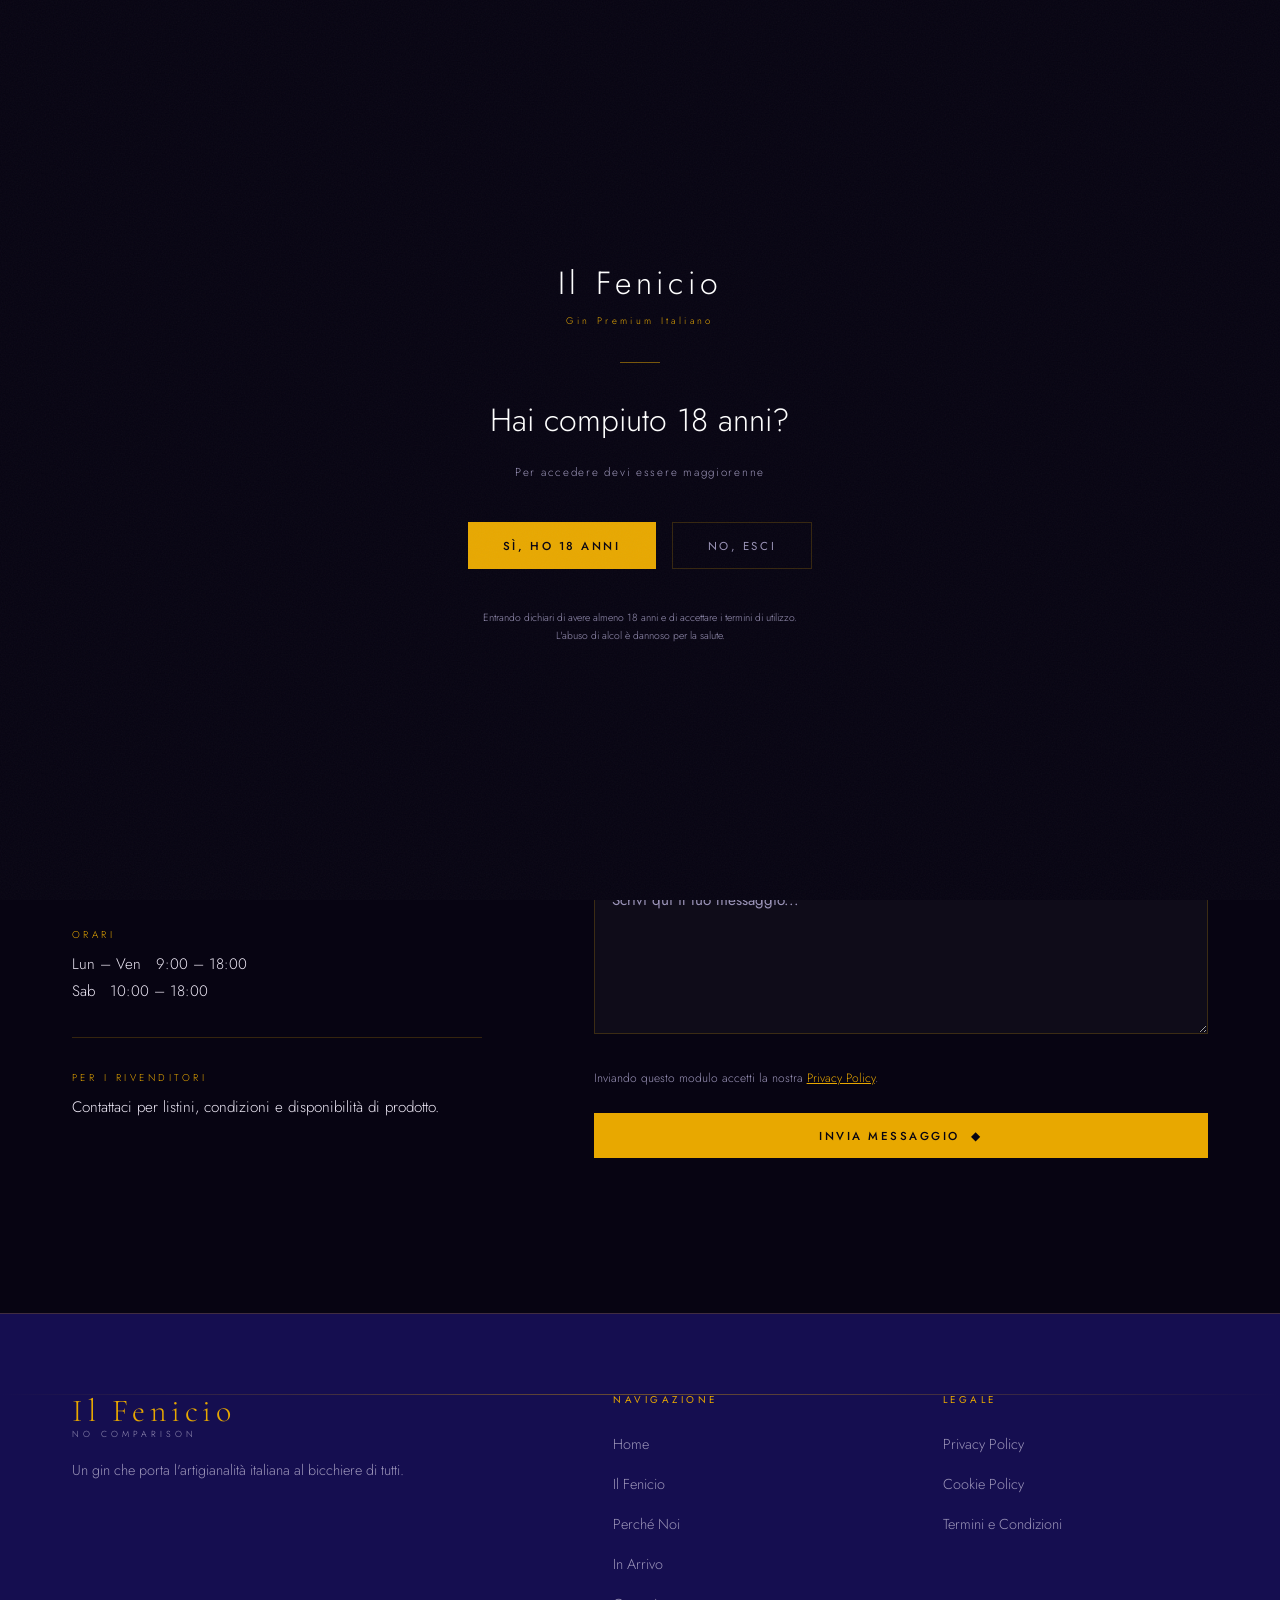
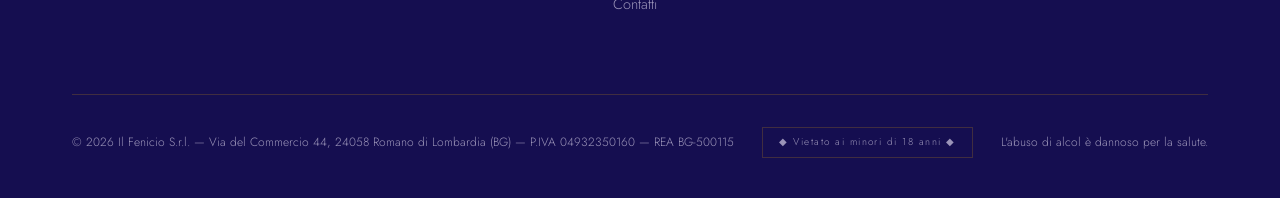
==== commit 815761cd: "Rimuovi opzione acquisto: rinomina Shop → In Arrivo in nav e footer Il sito non vende ancora — la pa" ====
--- a/contatti.html
+++ b/contatti.html
@@ -1,6 +1,14 @@
 ﻿<!DOCTYPE html>
 <html lang="it">
 <head>
+  <!-- Google tag (gtag.js) -->
+  <script async src="https://www.googletagmanager.com/gtag/js?id=G-PS4LVTMPPV"></script>
+  <script>
+    window.dataLayer = window.dataLayer || [];
+    function gtag(){dataLayer.push(arguments);}
+    gtag('js', new Date());
+    gtag('config', 'G-PS4LVTMPPV');
+  </script>
   <meta charset="UTF-8">
   <meta name="viewport" content="width=device-width, initial-scale=1.0">
   <title>Contatti — Il Fenicio</title>
@@ -23,7 +31,7 @@
       <li><a href="index.html">Home</a></li>
       <li><a href="il-gin.html">Il Fenicio</a></li>
       <li><a href="perche-noi.html">Perché Noi</a></li>
-      <li><a href="shop.html" class="nav-shop">Shop</a></li>
+      <li><a href="shop.html" class="nav-shop">In Arrivo</a></li>
       <li><a href="contatti.html">Contatti</a></li>
     </ul>
   </nav>
@@ -124,7 +132,7 @@
             <li><a href="index.html">Home</a></li>
             <li><a href="il-gin.html">Il Fenicio</a></li>
             <li><a href="perche-noi.html">Perché Noi</a></li>
-            <li><a href="shop.html">Shop</a></li>
+            <li><a href="shop.html">In Arrivo</a></li>
             <li><a href="contatti.html">Contatti</a></li>
           </ul>
         </div>
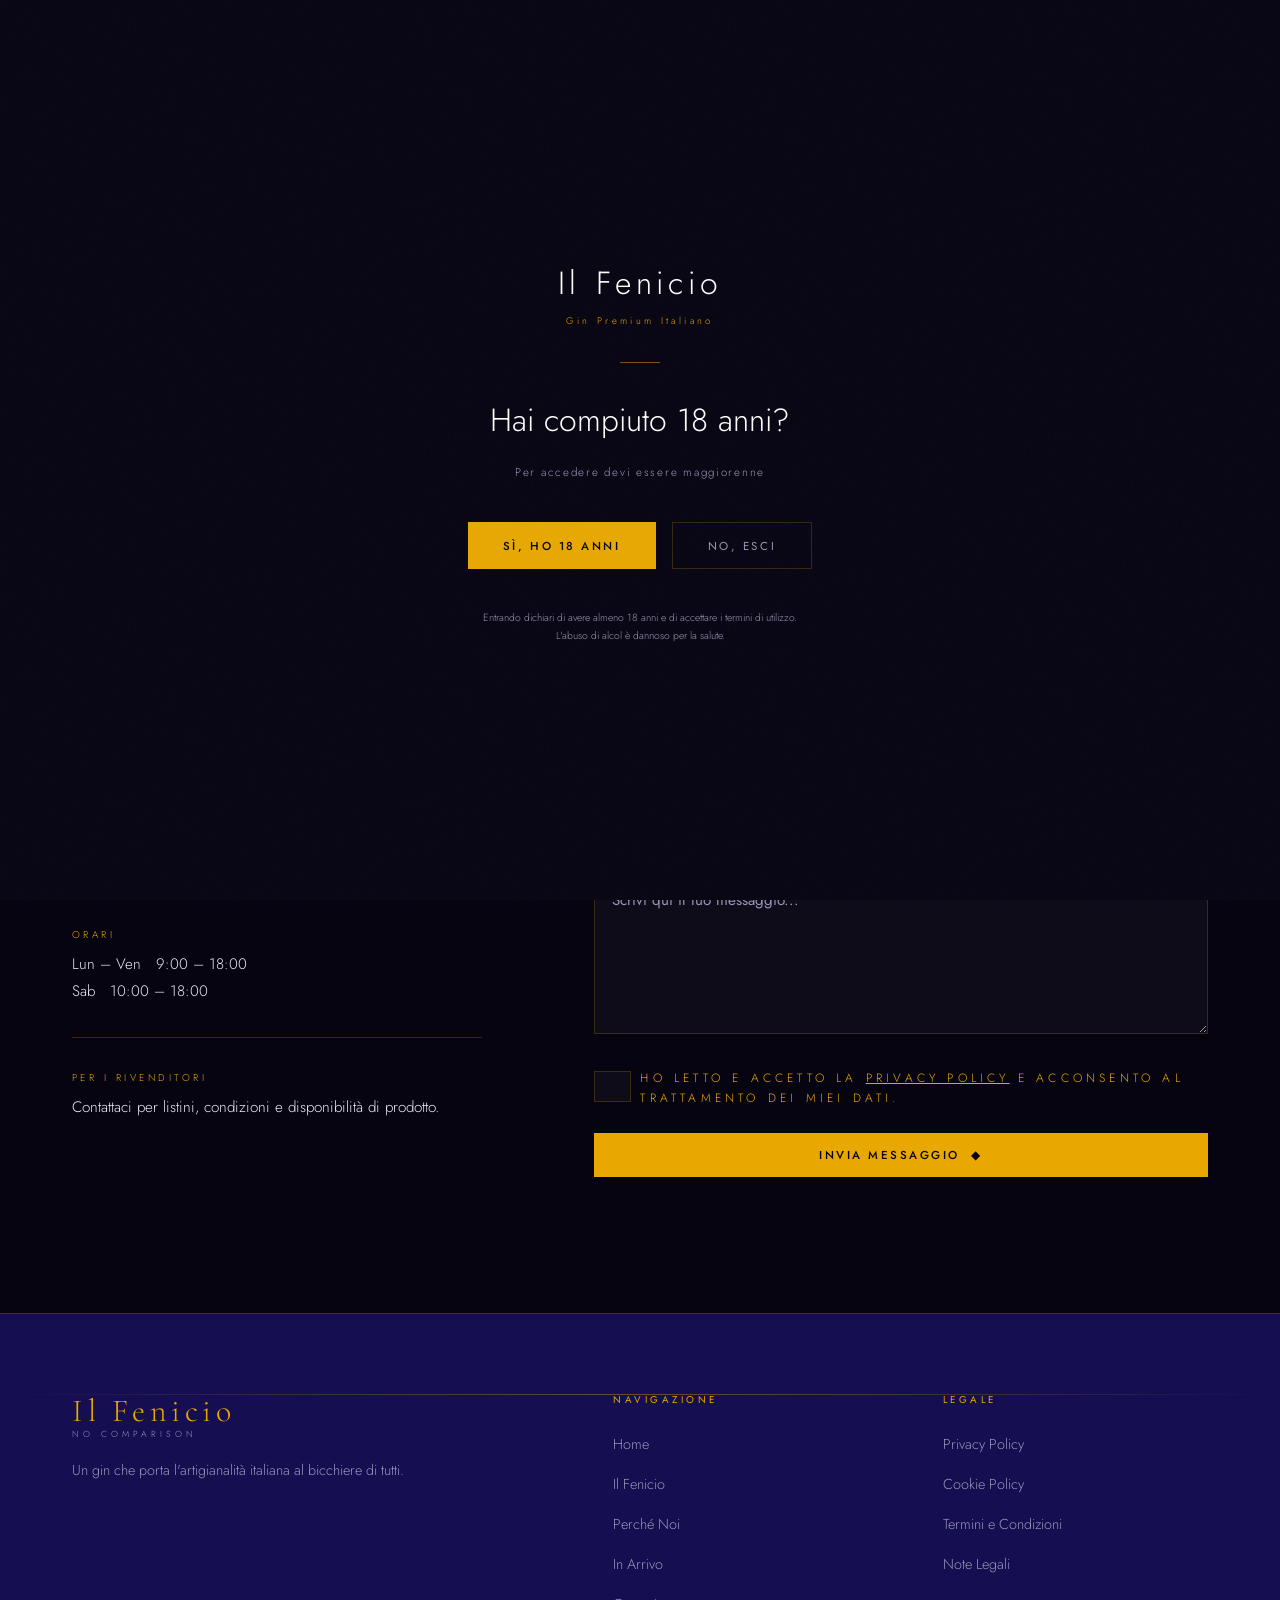
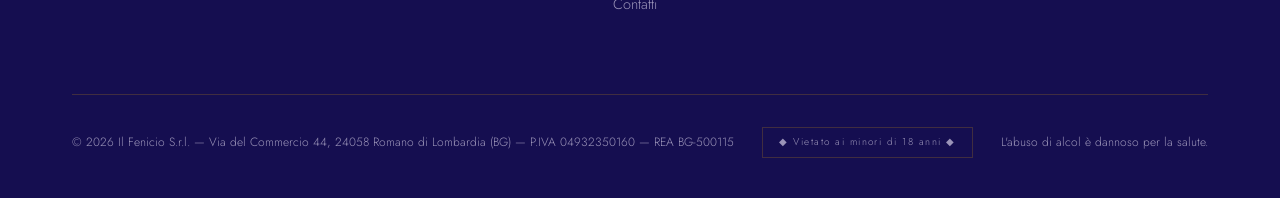
==== commit 595b3cbf: "Conformità GDPR: consenso cookie per Google Analytics, pagina Note Legali, consenso esplicito form -" ====
--- a/contatti.html
+++ b/contatti.html
@@ -6,6 +6,13 @@
   <script>
     window.dataLayer = window.dataLayer || [];
     function gtag(){dataLayer.push(arguments);}
+    gtag('consent', 'default', {
+      'analytics_storage': 'denied',
+      'ad_storage': 'denied',
+      'ad_user_data': 'denied',
+      'ad_personalization': 'denied',
+      'wait_for_update': 500
+    });
     gtag('js', new Date());
     gtag('config', 'G-PS4LVTMPPV');
   </script>
@@ -17,7 +24,9 @@
   <meta property="og:description" content="Scrivici per informazioni su Il Fenicio Gin. Disponibili per rivenditori, bartender e appassionati.">
   <meta property="og:type" content="website">
   <meta property="og:image" content="https://ilfeniciogin.it/img/og-image.jpg">
+  <meta property="og:url" content="https://ilfeniciogin.it/contatti.html">
   <meta name="theme-color" content="#070412">
+  <link rel="canonical" href="https://ilfeniciogin.it/contatti.html">
   <link rel="icon" href="data:image/svg+xml,<svg xmlns='http://www.w3.org/2000/svg' viewBox='0 0 100 100'><text y='.9em' font-size='90'>🍸</text></svg>">
   <link rel="stylesheet" href="css/fonts.css">
   <link rel="stylesheet" href="css/style.css">
@@ -106,9 +115,12 @@
               <label for="messaggio">Messaggio</label>
               <textarea id="messaggio" name="messaggio" placeholder="Scrivi qui il tuo messaggio..." required></textarea>
             </div>
-            <p style="font-size:0.75rem;margin-bottom:1.5rem;max-width:none">
-              Inviando questo modulo accetti la nostra <a href="privacy.html" style="color:var(--gold);text-decoration:underline">Privacy Policy</a>.
-            </p>
+            <div class="form-group" style="margin-bottom:1.5rem">
+              <label for="privacy-consent" style="display:flex;align-items:flex-start;gap:0.6rem;font-size:0.75rem;cursor:pointer">
+                <input type="checkbox" id="privacy-consent" name="privacy_consent" value="accettato" required style="width:auto;margin-top:0.2rem;flex:0 0 auto">
+                <span>Ho letto e accetto la <a href="privacy.html" style="color:var(--gold);text-decoration:underline">Privacy Policy</a> e acconsento al trattamento dei miei dati.</span>
+              </label>
+            </div>
             <button type="submit" class="btn btn-gold" style="width:100%;justify-content:center">
               Invia Messaggio &nbsp;◆
             </button>
@@ -142,6 +154,7 @@
             <li><a href="privacy.html">Privacy Policy</a></li>
             <li><a href="cookie-policy.html">Cookie Policy</a></li>
             <li><a href="termini.html">Termini e Condizioni</a></li>
+            <li><a href="note-legali.html">Note Legali</a></li>
           </ul>
         </div>
       </div>
@@ -195,11 +208,20 @@
   </div>
   <script>
     (function(){
+      function grantAnalytics(){
+        if(typeof gtag === 'function'){
+          gtag('consent','update',{'analytics_storage':'granted'});
+        }
+      }
+      if(localStorage.getItem('fenicio_cookie')==='accepted'){
+        grantAnalytics();
+      }
       if(!localStorage.getItem('fenicio_cookie')){
         document.getElementById('cookie-banner').style.display='flex';
       }
       document.getElementById('cookie-accept').onclick=function(){
         localStorage.setItem('fenicio_cookie','accepted');
+        grantAnalytics();
         document.getElementById('cookie-banner').style.display='none';
       };
       document.getElementById('cookie-reject').onclick=function(){
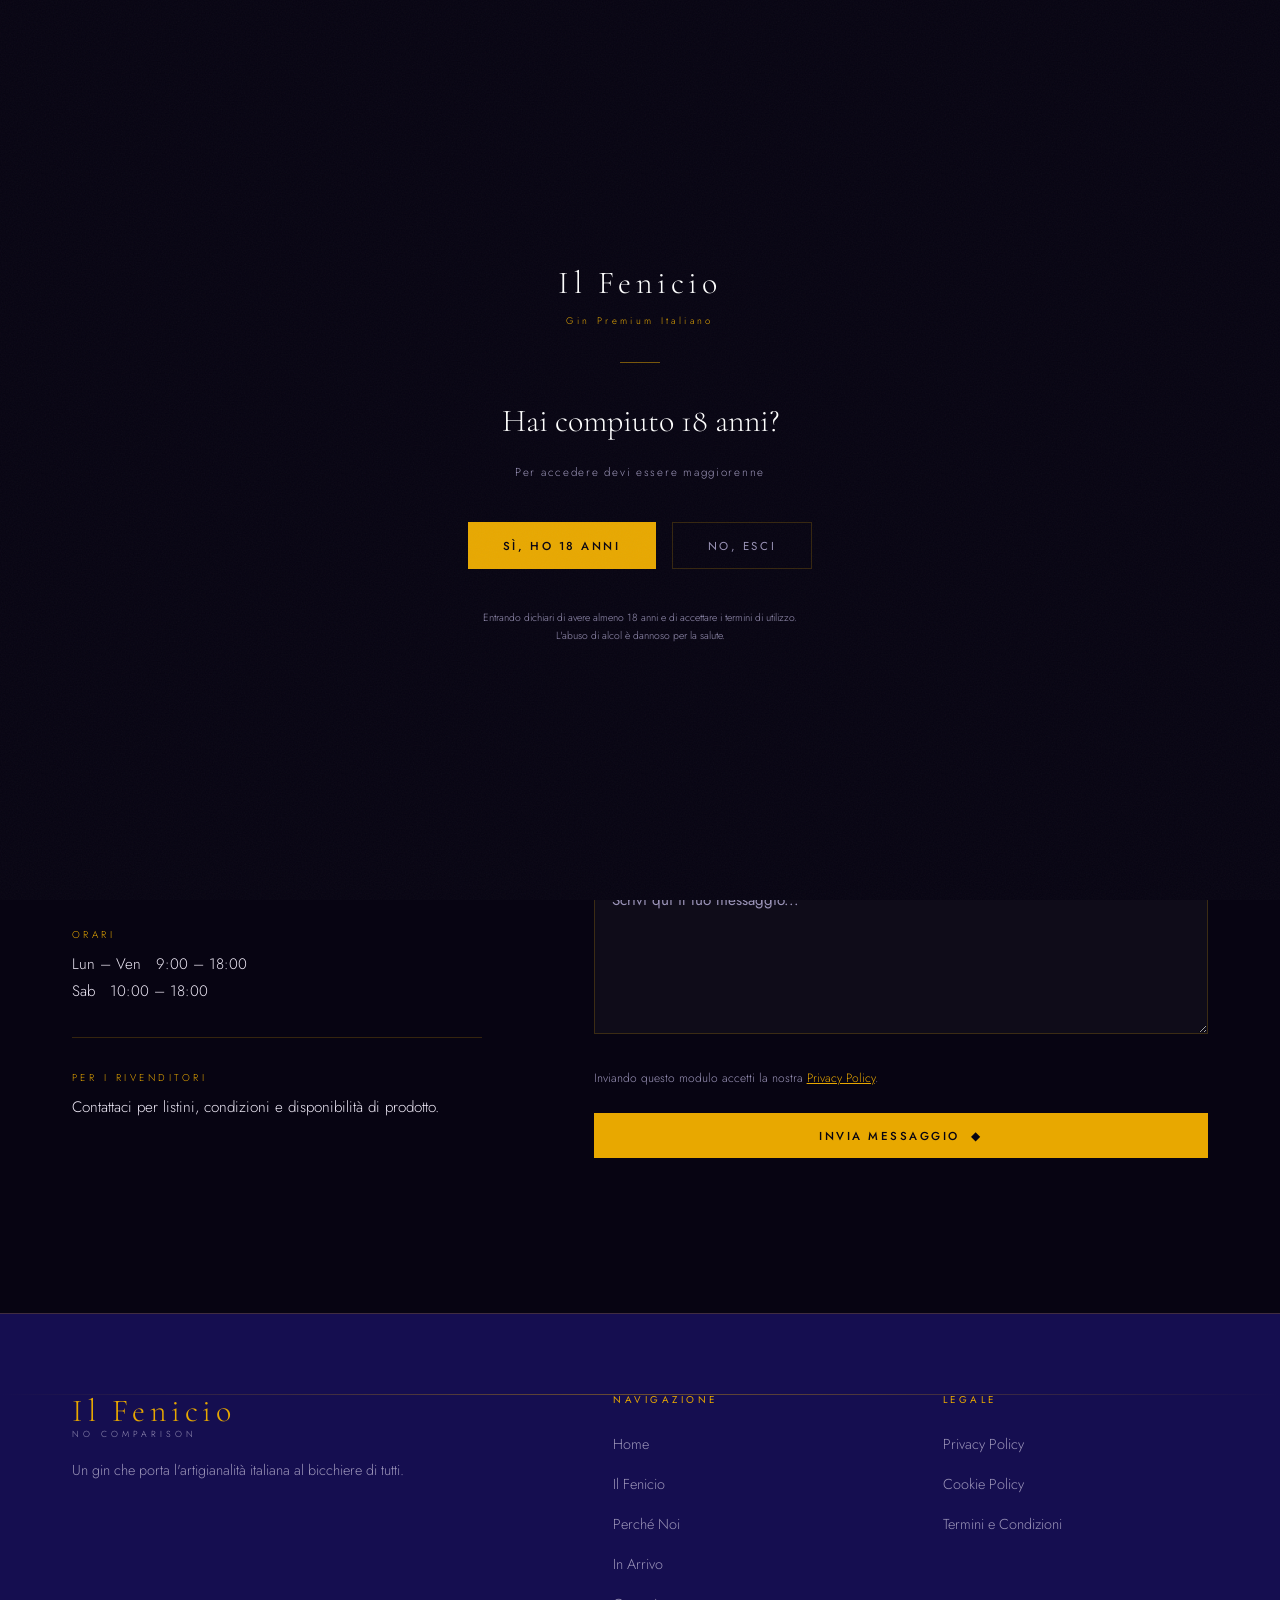
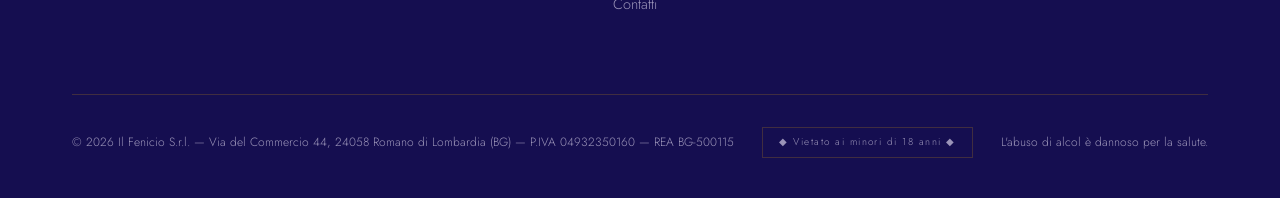
==== commit 6ae38900: "Conformità GDPR cookie/GA4, fix CSS age-gate, refuso e README - GA4 (G-PS4LVTMPPV) non viene più car" ====
--- a/contatti.html
+++ b/contatti.html
@@ -1,21 +1,7 @@
 ﻿<!DOCTYPE html>
 <html lang="it">
 <head>
-  <!-- Google tag (gtag.js) -->
-  <script async src="https://www.googletagmanager.com/gtag/js?id=G-PS4LVTMPPV"></script>
-  <script>
-    window.dataLayer = window.dataLayer || [];
-    function gtag(){dataLayer.push(arguments);}
-    gtag('consent', 'default', {
-      'analytics_storage': 'denied',
-      'ad_storage': 'denied',
-      'ad_user_data': 'denied',
-      'ad_personalization': 'denied',
-      'wait_for_update': 500
-    });
-    gtag('js', new Date());
-    gtag('config', 'G-PS4LVTMPPV');
-  </script>
+  <!-- Google Analytics (GA4) caricato dinamicamente da js/main.js solo previo consenso cookie (GDPR) -->
   <meta charset="UTF-8">
   <meta name="viewport" content="width=device-width, initial-scale=1.0">
   <title>Contatti — Il Fenicio</title>
@@ -115,12 +101,9 @@
               <label for="messaggio">Messaggio</label>
               <textarea id="messaggio" name="messaggio" placeholder="Scrivi qui il tuo messaggio..." required></textarea>
             </div>
-            <div class="form-group" style="margin-bottom:1.5rem">
-              <label for="privacy-consent" style="display:flex;align-items:flex-start;gap:0.6rem;font-size:0.75rem;cursor:pointer">
-                <input type="checkbox" id="privacy-consent" name="privacy_consent" value="accettato" required style="width:auto;margin-top:0.2rem;flex:0 0 auto">
-                <span>Ho letto e accetto la <a href="privacy.html" style="color:var(--gold);text-decoration:underline">Privacy Policy</a> e acconsento al trattamento dei miei dati.</span>
-              </label>
-            </div>
+            <p style="font-size:0.75rem;margin-bottom:1.5rem;max-width:none">
+              Inviando questo modulo accetti la nostra <a href="privacy.html" style="color:var(--gold);text-decoration:underline">Privacy Policy</a>.
+            </p>
             <button type="submit" class="btn btn-gold" style="width:100%;justify-content:center">
               Invia Messaggio &nbsp;◆
             </button>
@@ -154,7 +137,6 @@
             <li><a href="privacy.html">Privacy Policy</a></li>
             <li><a href="cookie-policy.html">Cookie Policy</a></li>
             <li><a href="termini.html">Termini e Condizioni</a></li>
-            <li><a href="note-legali.html">Note Legali</a></li>
           </ul>
         </div>
       </div>
@@ -208,21 +190,13 @@
   </div>
   <script>
     (function(){
-      function grantAnalytics(){
-        if(typeof gtag === 'function'){
-          gtag('consent','update',{'analytics_storage':'granted'});
-        }
-      }
-      if(localStorage.getItem('fenicio_cookie')==='accepted'){
-        grantAnalytics();
-      }
       if(!localStorage.getItem('fenicio_cookie')){
         document.getElementById('cookie-banner').style.display='flex';
       }
       document.getElementById('cookie-accept').onclick=function(){
         localStorage.setItem('fenicio_cookie','accepted');
-        grantAnalytics();
         document.getElementById('cookie-banner').style.display='none';
+        if(window.fenicioLoadAnalytics) window.fenicioLoadAnalytics();
       };
       document.getElementById('cookie-reject').onclick=function(){
         localStorage.setItem('fenicio_cookie','rejected');
--- a/css/style.css
+++ b/css/style.css
@@ -1310,7 +1310,7 @@
   pointer-events: none;
 }
 .age-gate-logo {
-  font-family: var(--font-serif);
+  font-family: var(--font-display);
   font-size: 2rem;
   font-weight: 300;
   color: var(--white);
@@ -1319,7 +1319,7 @@
 }
 .age-gate-logo span {
   display: block;
-  font-family: var(--font-sans);
+  font-family: var(--font-body);
   font-size: 0.6rem;
   letter-spacing: 0.35em;
   color: var(--gold);
@@ -1333,14 +1333,14 @@
   opacity: 0.5;
 }
 .age-gate-title {
-  font-family: var(--font-serif);
+  font-family: var(--font-display);
   font-size: clamp(1.4rem, 4vw, 2rem);
   font-weight: 300;
   color: var(--white);
   margin-bottom: 0.75rem;
 }
 .age-gate-sub {
-  font-family: var(--font-sans);
+  font-family: var(--font-body);
   font-size: 0.72rem;
   letter-spacing: 0.15em;
   color: var(--muted);
